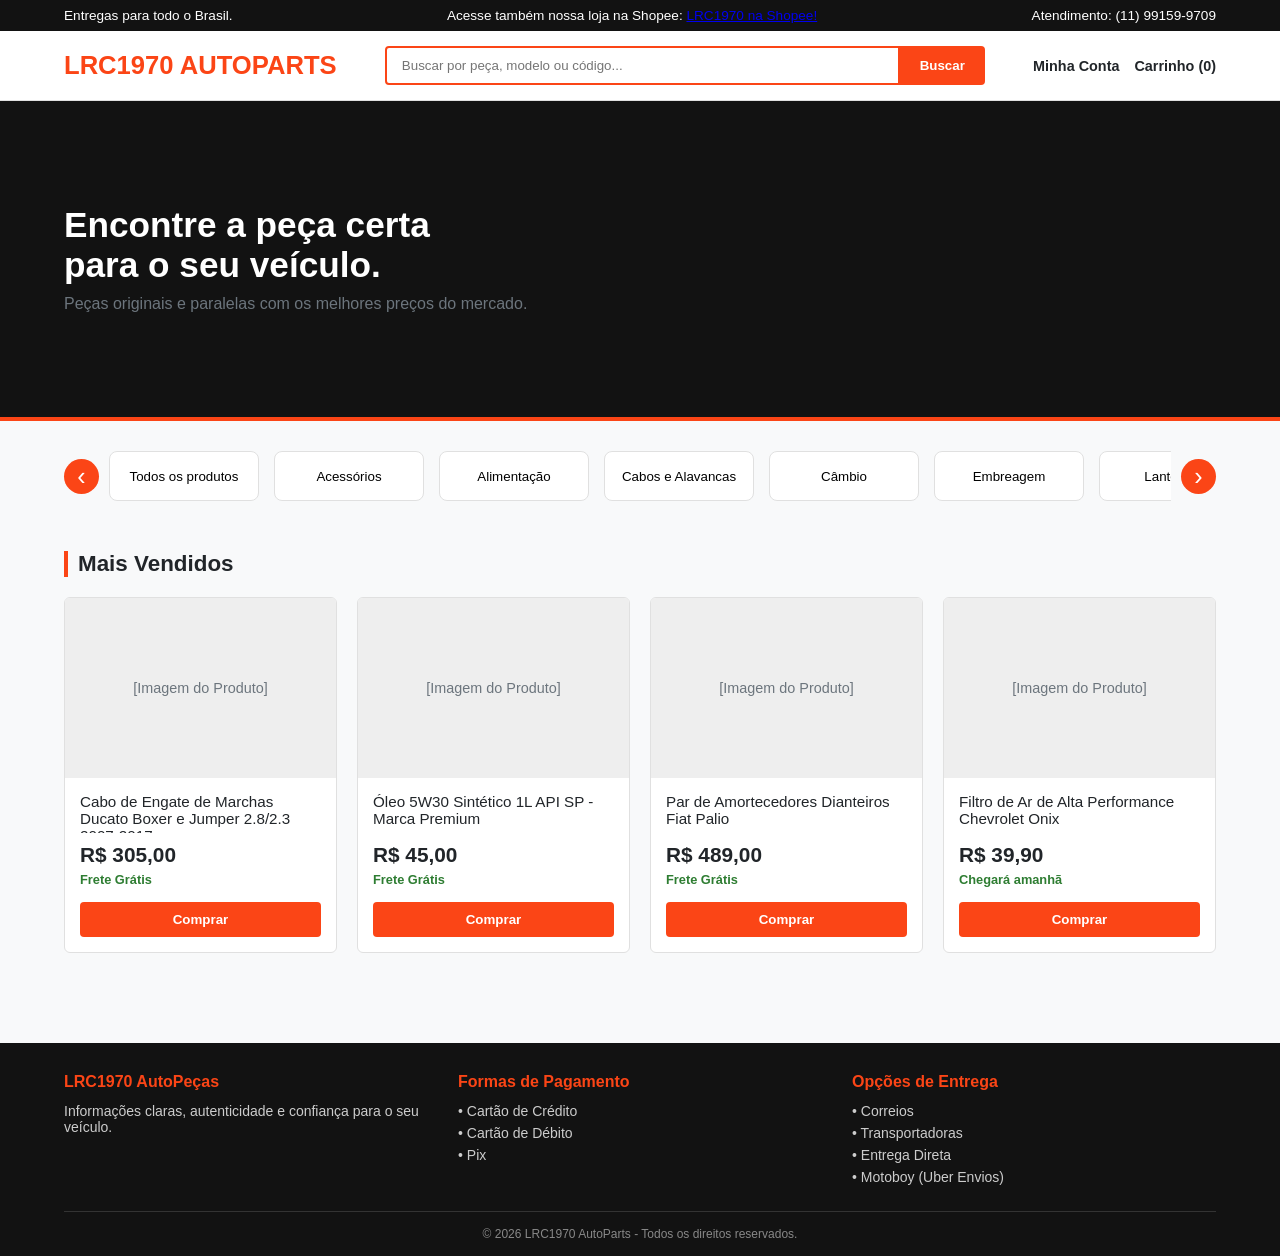
==== public/index.html @ 46115368 "correção de fluxo do formulário" ====
<!DOCTYPE html>
<html lang="pt-BR">

<head>
  <meta charset="UTF-8">
  <meta name="viewport" content="width=device-width, initial-scale=1.0">
  <title> LRC1970 AutoParts</title>
  <link rel="icon" type="image/png" href="assets/images/logo.png">
  <link rel="stylesheet" href="../public/css/index.css">
</head>

<body>

  <!-- Barra superior -->
  <div class="topbar">
    <span>Entregas para todo o Brasil.</span>
    <span>Acesse também nossa loja na Shopee: <a
        href="https://shopee.com.br/luizrcunha1970?entryPoint=ShopBySearch&searchKeyword=lrc1970%20autoparts">LRC1970 na
        Shopee!</a></span>
    <span>Atendimento: (11) 99159-9709</span>
  </div>

  <!-- Cabeçalho -->
  <header>
    <div class="header-container">

      <!-- Logo -->
      <a href="#" class="logo">LRC1970 AUTOPARTS</a>

      <!-- Busca -->
      <div class="search-box">
        <input type="text" placeholder="Buscar por peça, modelo ou código...">
        <button>Buscar</button>
      </div>

      <!-- Conta e carrinho -->
      <div class="user-actions">
        <a href="#" style="color: inherit; text-decoration: none;">Minha Conta</a>
        <a href="#" style="color: inherit; text-decoration: none;">Carrinho (0)</a>
      </div>

    </div>
  </header>

  <!-- Banner principal -->
  <section class="hero">
    <div class="hero-text">
      <h1>Encontre a peça certa <br>para o seu veículo.</h1>
      <p>Peças originais e paralelas com os melhores preços do mercado.</p>
    </div>

    <!-- carrossel -->
    <div class="carrossel">
      <div class="carrossel-track">
        <a href="#"></a>
        <a href="#"></a>
        <a href="#"></a>
      </div>
    </div>
  </section>

  <!-- Categorias de produtos -->
  <section class="categories">

    <button class="category-arrow left" onclick="scrollCategories(-1)">‹</button>

    <div class="categories-container" id="categoriesContainer">
      <button class="cat-card" data-category="all">Todos os produtos</button>
      <button class="cat-card" data-category="acessorios">Acessórios</button>
      <button class="cat-card" data-category="alimentacao">Alimentação</button>
      <button class="cat-card" data-category="cabos-alavancas">Cabos e Alavancas</button>
      <button class="cat-card" data-category="cambio">Câmbio</button>
      <button class="cat-card" data-category="embreagem">Embreagem</button>
      <button class="cat-card" data-category="lanternas">Lanternas</button>
      <button class="cat-card" data-category="motor">Motor</button>
      <button class="cat-card" data-category="suspensao">Suspensão</button>
      <button class="cat-card" data-category="transmissao">Transmissão</button>
    </div>

    <button class="category-arrow right" onclick="scrollCategories(1)">›</button>

  </section>

  <!-- Produtos mais vendidos -->
  <section class="products-section">
    <h2 class="section-title">Mais Vendidos</h2>

    <div class="product-grid">

      <!-- Produto 1 -->
      <div class="product-card" data-category="cabos-alavancas">
        <div class="product-img">[Imagem do Produto]</div>
        <div class="product-info">
          <div class="product-title">Cabo de Engate de Marchas Ducato Boxer e Jumper 2.8/2.3 2007-2017</div>
          <div class="product-price">R$ 305,00</div>
          <div class="shipping-tag">Frete Grátis</div>
          <button class="btn-buy">Comprar</button>
        </div>
      </div>

      <!-- Produto 2 -->
      <div class="product-card">
        <div class="product-img">[Imagem do Produto]</div>
        <div class="product-info">
          <div class="product-title">Óleo 5W30 Sintético 1L API SP - Marca Premium</div>
          <div class="product-price">R$ 45,00</div>
          <div class="shipping-tag">Frete Grátis</div>
          <button class="btn-buy">Comprar</button>
        </div>
      </div>

      <!-- Produto 3 -->
      <div class="product-card">
        <div class="product-img">[Imagem do Produto]</div>
        <div class="product-info">
          <div class="product-title">Par de Amortecedores Dianteiros Fiat Palio</div>
          <div class="product-price">R$ 489,00</div>
          <div class="shipping-tag">Frete Grátis</div>
          <button class="btn-buy">Comprar</button>
        </div>
      </div>

      <!-- Produto 4 -->
      <div class="product-card">
        <div class="product-img">[Imagem do Produto]</div>
        <div class="product-info">
          <div class="product-title">Filtro de Ar de Alta Performance Chevrolet Onix</div>
          <div class="product-price">R$ 39,90</div>
          <div class="shipping-tag">Chegará amanhã</div>
          <button class="btn-buy">Comprar</button>
        </div>
      </div>

    </div>
  </section>

  <!-- Rodapé -->
  <footer>
    <div class="footer-content">
      <div class="footer-column">
        <h4>LRC1970 AutoPeças</h4>
        <ul>
          <li>Informações claras, autenticidade e confiança para o seu veículo.</li>
        </ul>
      </div>

      <div class="footer-column">
        <h4>Formas de Pagamento</h4>
        <ul>
          <li>• Cartão de Crédito</li>
          <li>• Cartão de Débito</li>
          <li>• Pix</li>
        </ul>
      </div>

      <div class="footer-column">
        <h4>Opções de Entrega</h4>
        <ul>
          <li>• Correios</li>
          <li>• Transportadoras</li>
          <li>• Entrega Direta</li>
          <li>• Motoboy (Uber Envios)</li>
        </ul>
      </div>
    </div>

    <div class="footer-bottom">
      &copy; 2026 LRC1970 AutoParts - Todos os direitos reservados.
    </div>
  </footer>

</body>
<script src="../public/js/index.js"></script>

</html>
---- public/css/index.css ----
:root {
  --primary-color: #fb4516;
  --primary-hover: #df3e15;
  --bg-dark: #121212;
  --bg-light: #f8f9fa;
  --card-bg: #ffffff;
  --text-main: #212529;
  --text-muted: #6c757d;
  --border-color: #e0e0e0;
}

* {
  box-sizing: border-box;
  margin: 0;
  padding: 0;
  font-family: 'Segoe UI', Tahoma, Geneva, Verdana, sans-serif;
}

body {
  background-color: var(--bg-light);
  color: var(--text-main);
}

.topbar {
  background-color: var(--bg-dark);
  color: #fff;
  padding: 8px 5%;
  display: flex;
  justify-content: space-between;
  font-size: 0.85rem;
}

header {
  background-color: var(--card-bg);
  border-bottom: 1px solid var(--border-color);
  padding: 15px 5%;
  position: sticky;
  top: 0;
  z-index: 100;
}

.header-container {
  display: flex;
  align-items: center;
  justify-content: space-between;
  gap: 20px;
}

.logo {
  font-size: 1.6rem;
  font-weight: 800;
  color: var(--primary-color);
  text-decoration: none;
}

.search-box {
  flex: 1;
  max-width: 600px;
  display: flex;
}

.search-box input {
  width: 100%;
  padding: 10px 15px;
  border: 2px solid var(--primary-color);
  border-radius: 4px 0 0 4px;
  outline: none;
}

.search-box button {
  background-color: var(--primary-color);
  color: white;
  border: none;
  padding: 0 20px;
  border-radius: 0 4px 4px 0;
  cursor: pointer;
  font-weight: bold;
  transition: background 0.2s;
}

.search-box button:hover {
  background-color: var(--primary-hover);
}

.user-actions {
  display: flex;
  gap: 15px;
  font-size: 0.9rem;
  font-weight: 600;
}

.hero {
  background-color: var(--bg-dark);
  color: white;
  padding: 40px 5%;
  display: flex;
  justify-content: space-between;
  align-items: center;
  border-bottom: 4px solid var(--primary-color);
}

.hero-text h1 {
  font-size: 2.2rem;
  margin-bottom: 10px;
}

.hero-text p {
  color: var(--text-muted);
  margin-bottom: 0px;
}

/* Banner principal */
.hero {
  background-color: var(--bg-dark);
  color: white;
  min-height: 320px;
  display: flex;
  align-items: stretch;
  border-bottom: 4px solid var(--primary-color);
  padding: 0 5%;
}

/* Metade esquerda do banner */
.hero-text {
  width: 50%;
  display: flex;
  flex-direction: column;
  justify-content: center;
  padding-right: 40px;
}

.hero-text h1 {
  font-size: 2.2rem;
  margin-bottom: 10px;
}

.hero-text p {
  color: var(--text-muted);
  margin-bottom: 0;
}

.carousel {
  width: 50%;
  overflow: hidden;
}

.carousel-track {
  display: flex;
  width: 300%;
  height: 100%;
  animation: carousel 12s infinite;
}

/* Cada imagem ocupa exatamente a metade da direita */
.carousel-track img {
  width: 33.3333%;
  height: 100%;
  object-fit: cover;
  flex-shrink: 0;
}

@keyframes carousel {

  0%,
  30% {
    transform: translateX(0);
  }

  33%,
  63% {
    transform: translateX(-33.3333%);
  }

  66%,
  96% {
    transform: translateX(-66.6666%);
  }

  100% {
    transform: translateX(0);
  }

}

.categories {
  padding: 30px 5%;
  display: flex;
  align-items: center;
  gap: 10px;
}

/* Área que contém os botões */
.categories-container {
  display: flex;
  gap: 15px;
  overflow: hidden;
  flex: 1;
  scroll-behavior: smooth;
}

.cat-card {
  background-color: var(--card-bg);
  border: 1px solid var(--border-color);
  padding: 15px;
  border-radius: 8px;
  cursor: pointer;
  transition: background-color 0.2s, border-color 0.2s, color 0.2s;

  min-width: 150px;
  width: 150px;
  height: 50px;

  display: flex;
  align-items: center;
  justify-content: center;

  text-align: center;
  flex-shrink: 0;
}

.cat-card:hover {
  border-color: var(--primary-color);
}

/* Categoria selecionada */
.cat-card.active {
  background-color: var(--primary-color);
  border-color: var(--primary-color);
  color: white;
}

.cat-card.active:hover {
  background-color: var(--primary-hover);
  border-color: var(--primary-hover);
}

.category-arrow {
  background-color: var(--primary-color);
  color: white;
  border: none;
  width: 35px;
  height: 35px;
  border-radius: 50%;
  cursor: pointer;
  font-size: 25px;
  line-height: 1;
  flex-shrink: 0;

  display: flex;
  align-items: center;
  justify-content: center;

  transition: background-color 0.2s;
}

.category-arrow:hover {
  background-color: var(--primary-hover);
}

.products-section {
  padding: 20px 5% 50px;
}

.section-title {
  font-size: 1.4rem;
  margin-bottom: 20px;
  border-left: 4px solid var(--primary-color);
  padding-left: 10px;
}

/* Grid que organiza os produtos */
.product-grid {
  display: grid;
  grid-template-columns: repeat(auto-fill, minmax(220px, 1fr));
  gap: 20px;
}

/* Cartão individual de cada produto */
.product-card {
  background-color: var(--card-bg);
  border: 1px solid var(--border-color);
  border-radius: 6px;
  overflow: hidden;
  display: flex;
  flex-direction: column;
  transition: transform 0.2s, box-shadow 0.2s;
}

/* Efeito ao passar o mouse no produto */
.product-card:hover {
  transform: translateY(-3px);
  box-shadow: 0 4px 12px rgba(0, 0, 0, 0.1);
}

/* Área reservada para a imagem do produto */
.product-img {
  width: 100%;
  height: 180px;
  background-color: #eee;
  display: flex;
  align-items: center;
  justify-content: center;
  color: var(--text-muted);
  font-size: 0.9rem;
}

/* Informações do produto */
.product-info {
  padding: 15px;
  display: flex;
  flex-direction: column;
  flex-grow: 1;
}

/* Nome do produto */
.product-title {
  font-size: 0.95rem;
  color: var(--text-main);
  margin-bottom: 10px;
  height: 40px;
  overflow: hidden;
}

/* Preço do produto */
.product-price {
  font-size: 1.3rem;
  font-weight: bold;
  color: var(--text-main);
}

/* Informação de frete/entrega */
.shipping-tag {
  color: #2e7d32;
  font-size: 0.8rem;
  font-weight: bold;
  margin-top: 5px;
}

/* Botão de compra */
.btn-buy {
  margin-top: 15px;
  background-color: var(--primary-color);
  color: white;
  border: none;
  padding: 10px;
  border-radius: 4px;
  font-weight: bold;
  cursor: pointer;
  width: 100%;
}

.btn-buy:hover {
  background-color: var(--primary-hover);
}

/* Rodapé da página */
footer {
  background-color: var(--bg-dark);
  color: #fff;
  padding: 30px 5% 15px 5%;
  margin-top: 40px;
}

.footer-content {
  display: grid;
  grid-template-columns: repeat(auto-fit, minmax(220px, 1fr));
  gap: 30px;
  margin-bottom: 20px;
}

.footer-column h4 {
  color: var(--primary-color);
  margin-bottom: 12px;
  font-size: 16px;
}

.footer-column ul {
  list-style: none;
}

.footer-column ul li {
  font-size: 14px;
  margin-bottom: 6px;
  color: #ccc;
}

.footer-bottom {
  border-top: 1px solid #333;
  padding-top: 15px;
  text-align: center;
  font-size: 12px;
  color: #888;
}

@media (max-width: 768px) {
  .container {
    flex-direction: column;
  }

  aside.filters {
    width: 100%;
  }
}
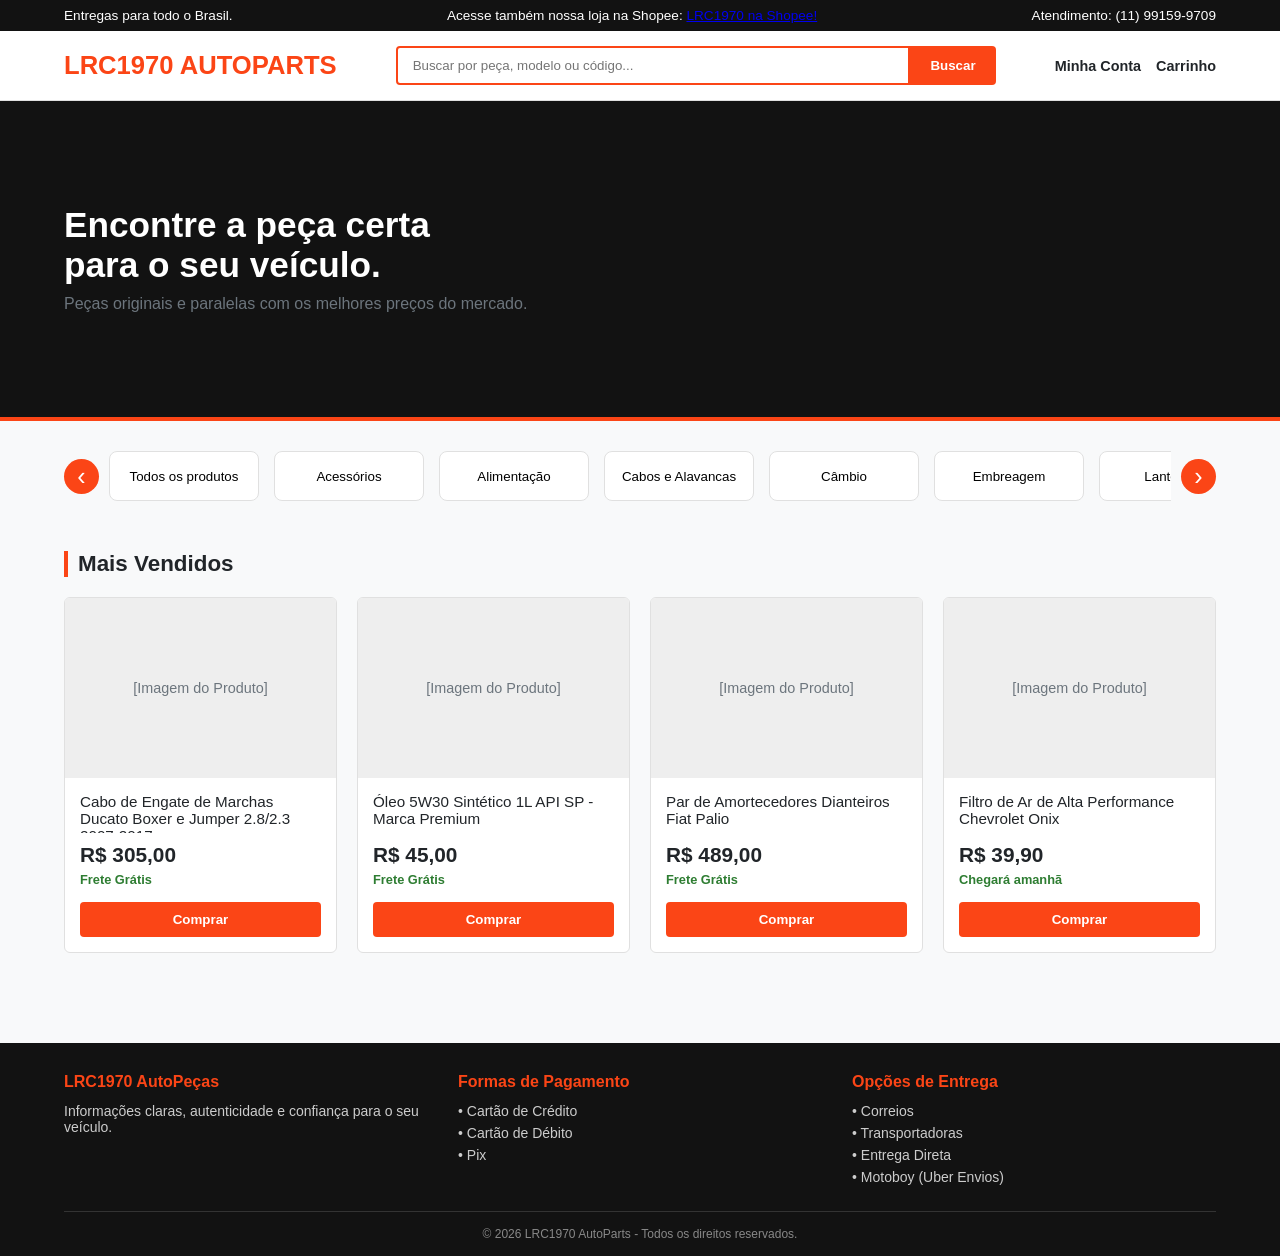
==== commit cbb446bc: "Fatoração PHP, ajustes HTML e classes JavaScript" ====
--- a/public/index.html
+++ b/public/index.html
@@ -14,7 +14,7 @@
   <!-- Barra superior -->
   <div class="topbar">
     <span>Entregas para todo o Brasil.</span>
-    <span>Acesse também nossa loja na Shopee: <a
+    <span>Acesse também nossa loja na Shopee: <a target="blank"
         href="https://shopee.com.br/luizrcunha1970?entryPoint=ShopBySearch&searchKeyword=lrc1970%20autoparts">LRC1970 na
         Shopee!</a></span>
     <span>Atendimento: (11) 99159-9709</span>
@@ -25,7 +25,7 @@
     <div class="header-container">
 
       <!-- Logo -->
-      <a href="#" class="logo">LRC1970 AUTOPARTS</a>
+      <a href="index.html" class="logo">LRC1970 AUTOPARTS</a>
 
       <!-- Busca -->
       <div class="search-box">
@@ -35,8 +35,8 @@
 
       <!-- Conta e carrinho -->
       <div class="user-actions">
-        <a href="#" style="color: inherit; text-decoration: none;">Minha Conta</a>
-        <a href="#" style="color: inherit; text-decoration: none;">Carrinho (0)</a>
+        <a href="forms.html" style="color: inherit; text-decoration: none;">Minha Conta</a>
+        <a href="forms.html" style="color: inherit; text-decoration: none;">Carrinho</a>
       </div>
 
     </div>
--- a/public/css/index.css
+++ b/public/css/index.css
@@ -13,7 +13,7 @@
   box-sizing: border-box;
   margin: 0;
   padding: 0;
-  font-family: 'Segoe UI', Tahoma, Geneva, Verdana, sans-serif;
+  font-family: "Segoe UI", Tahoma, Geneva, Verdana, sans-serif;
 }
 
 body {
@@ -160,7 +160,6 @@
 }
 
 @keyframes carousel {
-
   0%,
   30% {
     transform: translateX(0);
@@ -179,7 +178,6 @@
   100% {
     transform: translateX(0);
   }
-
 }
 
 .categories {
@@ -204,7 +202,10 @@
   padding: 15px;
   border-radius: 8px;
   cursor: pointer;
-  transition: background-color 0.2s, border-color 0.2s, color 0.2s;
+  transition:
+    background-color 0.2s,
+    border-color 0.2s,
+    color 0.2s;
 
   min-width: 150px;
   width: 150px;
@@ -283,7 +284,9 @@
   overflow: hidden;
   display: flex;
   flex-direction: column;
-  transition: transform 0.2s, box-shadow 0.2s;
+  transition:
+    transform 0.2s,
+    box-shadow 0.2s;
 }
 
 /* Efeito ao passar o mouse no produto */
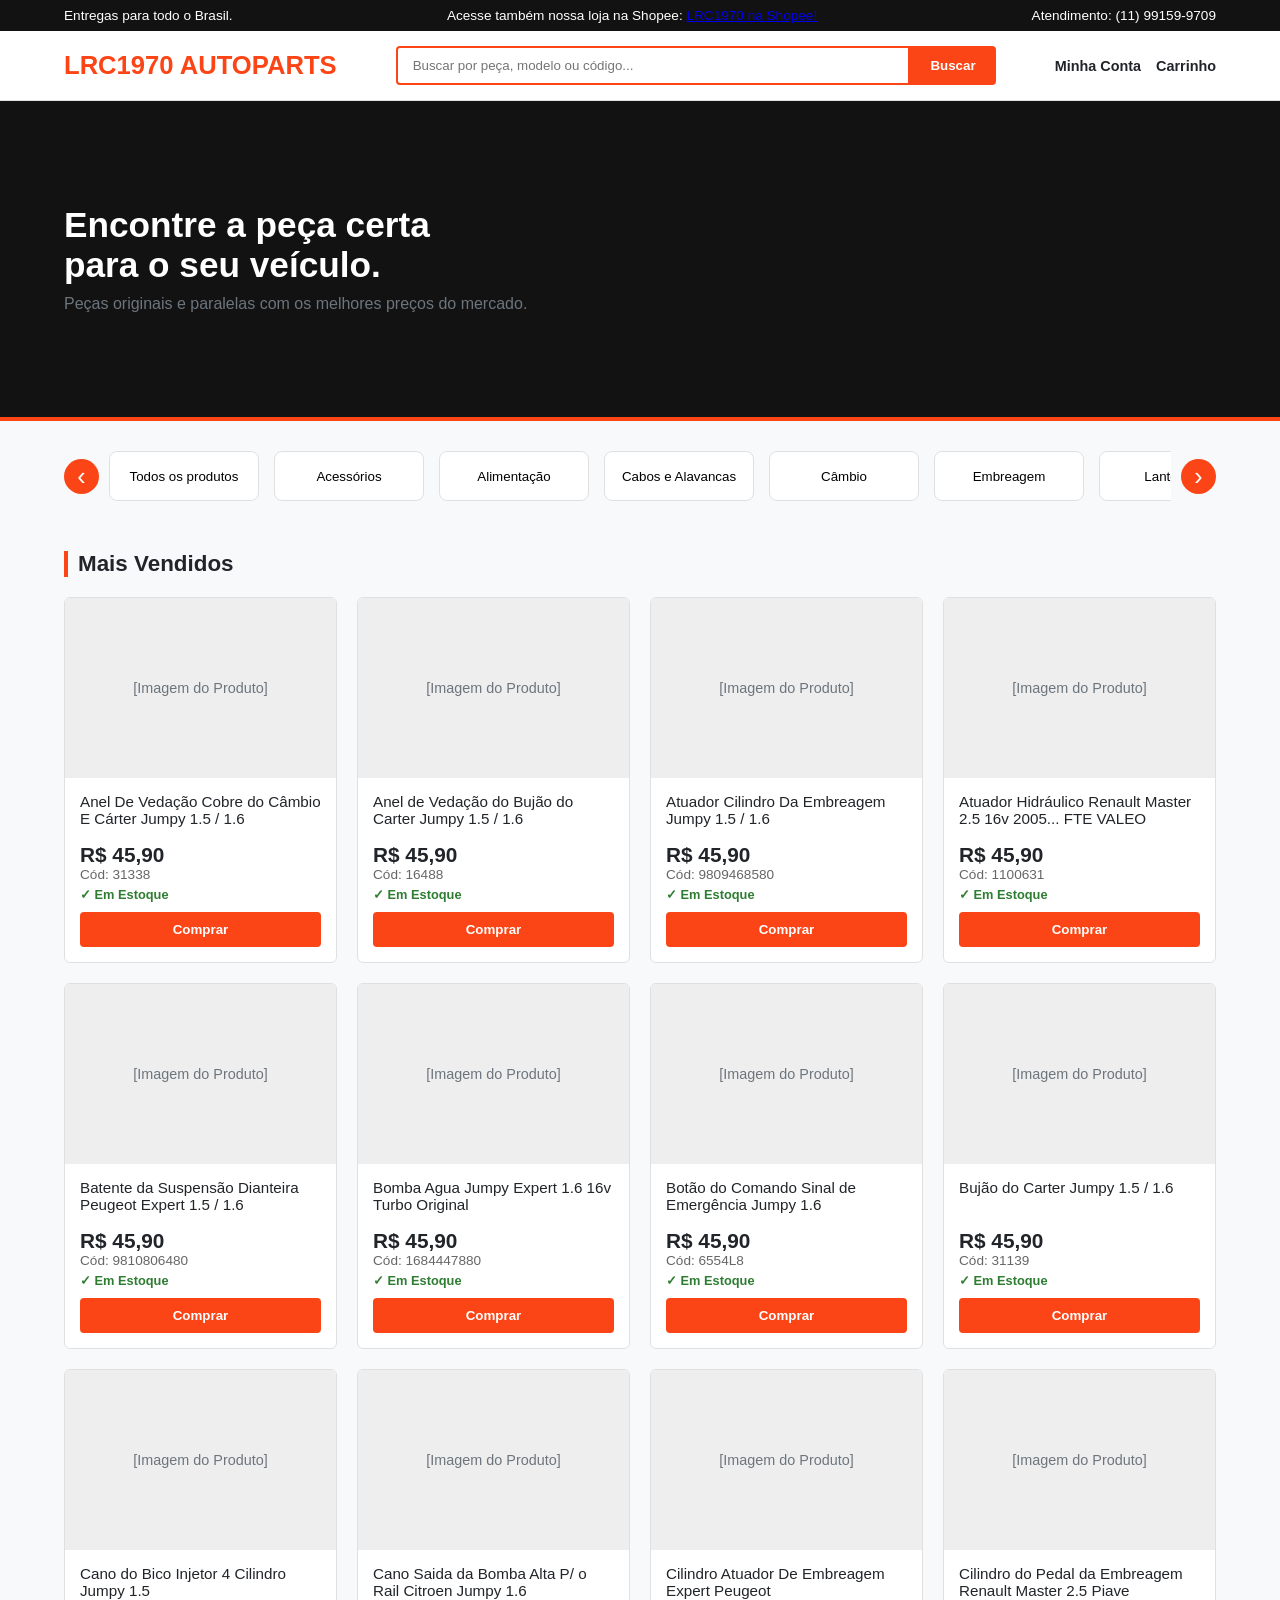
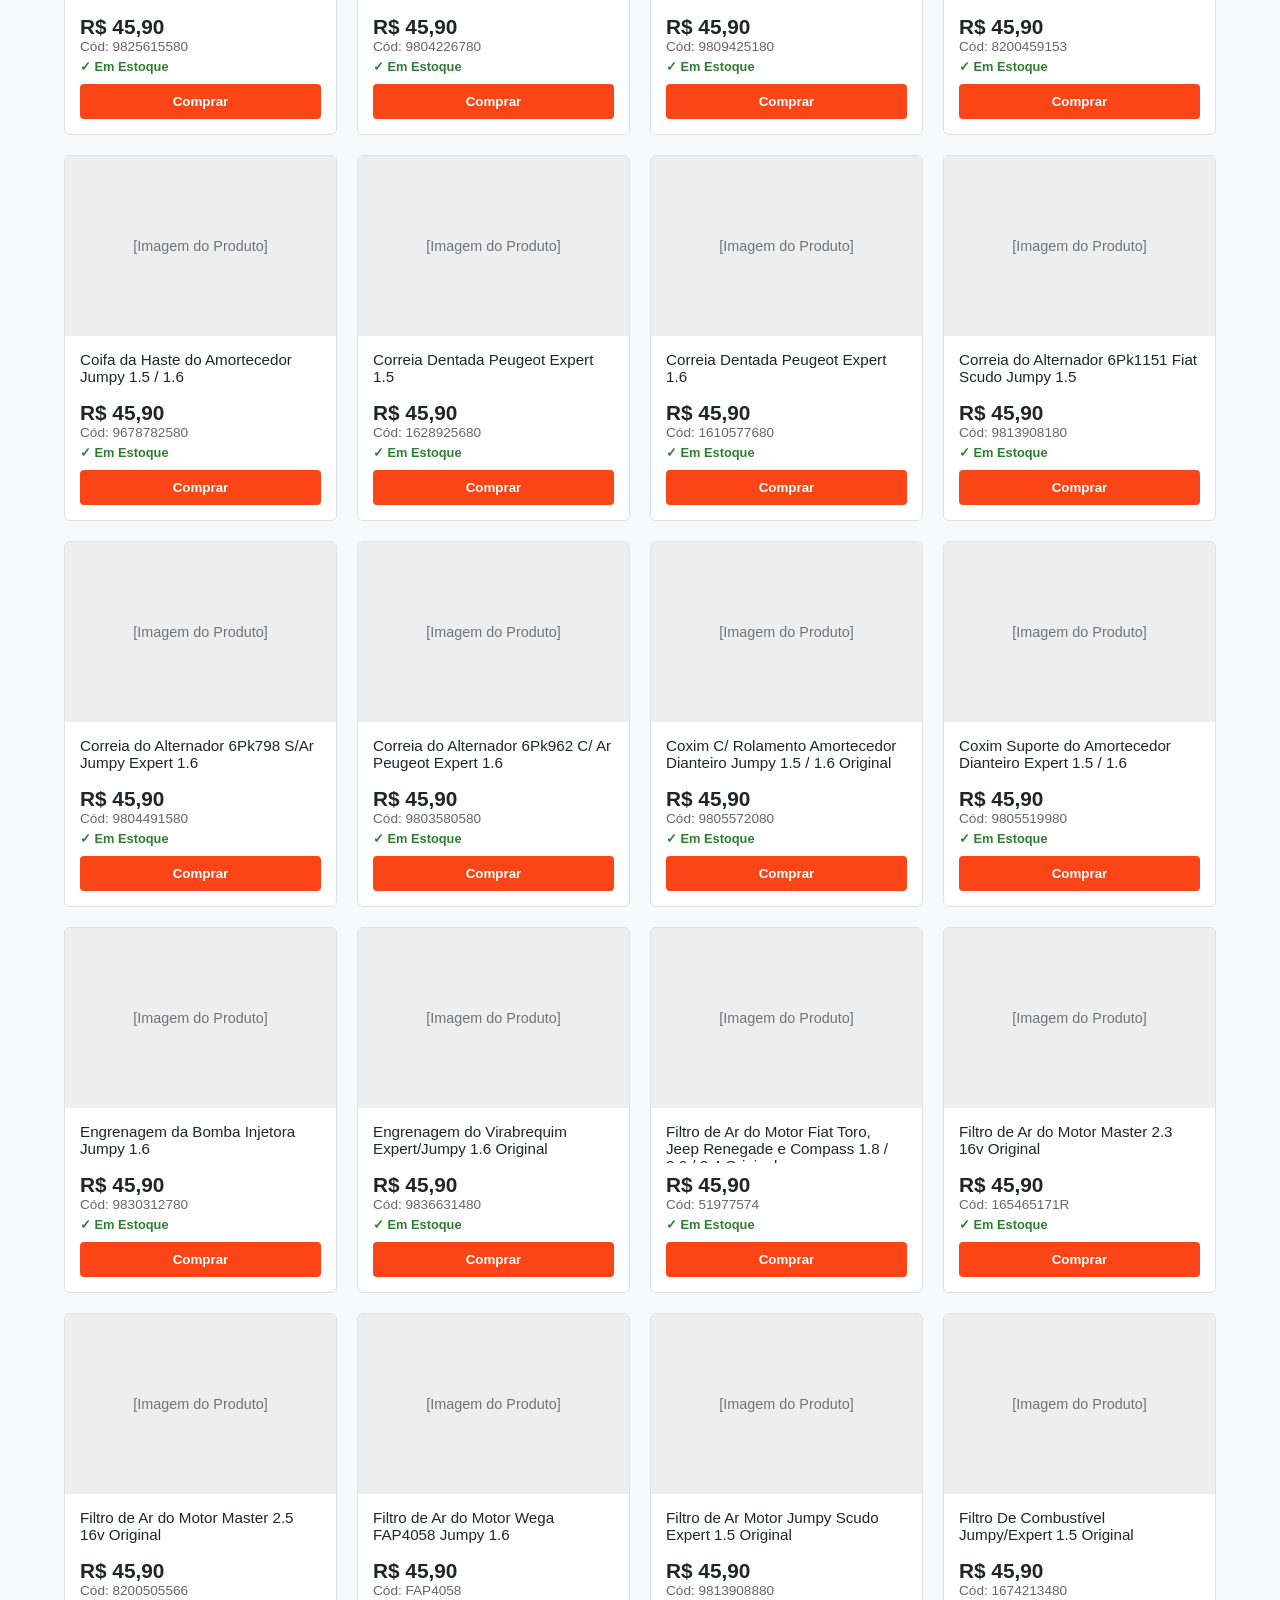
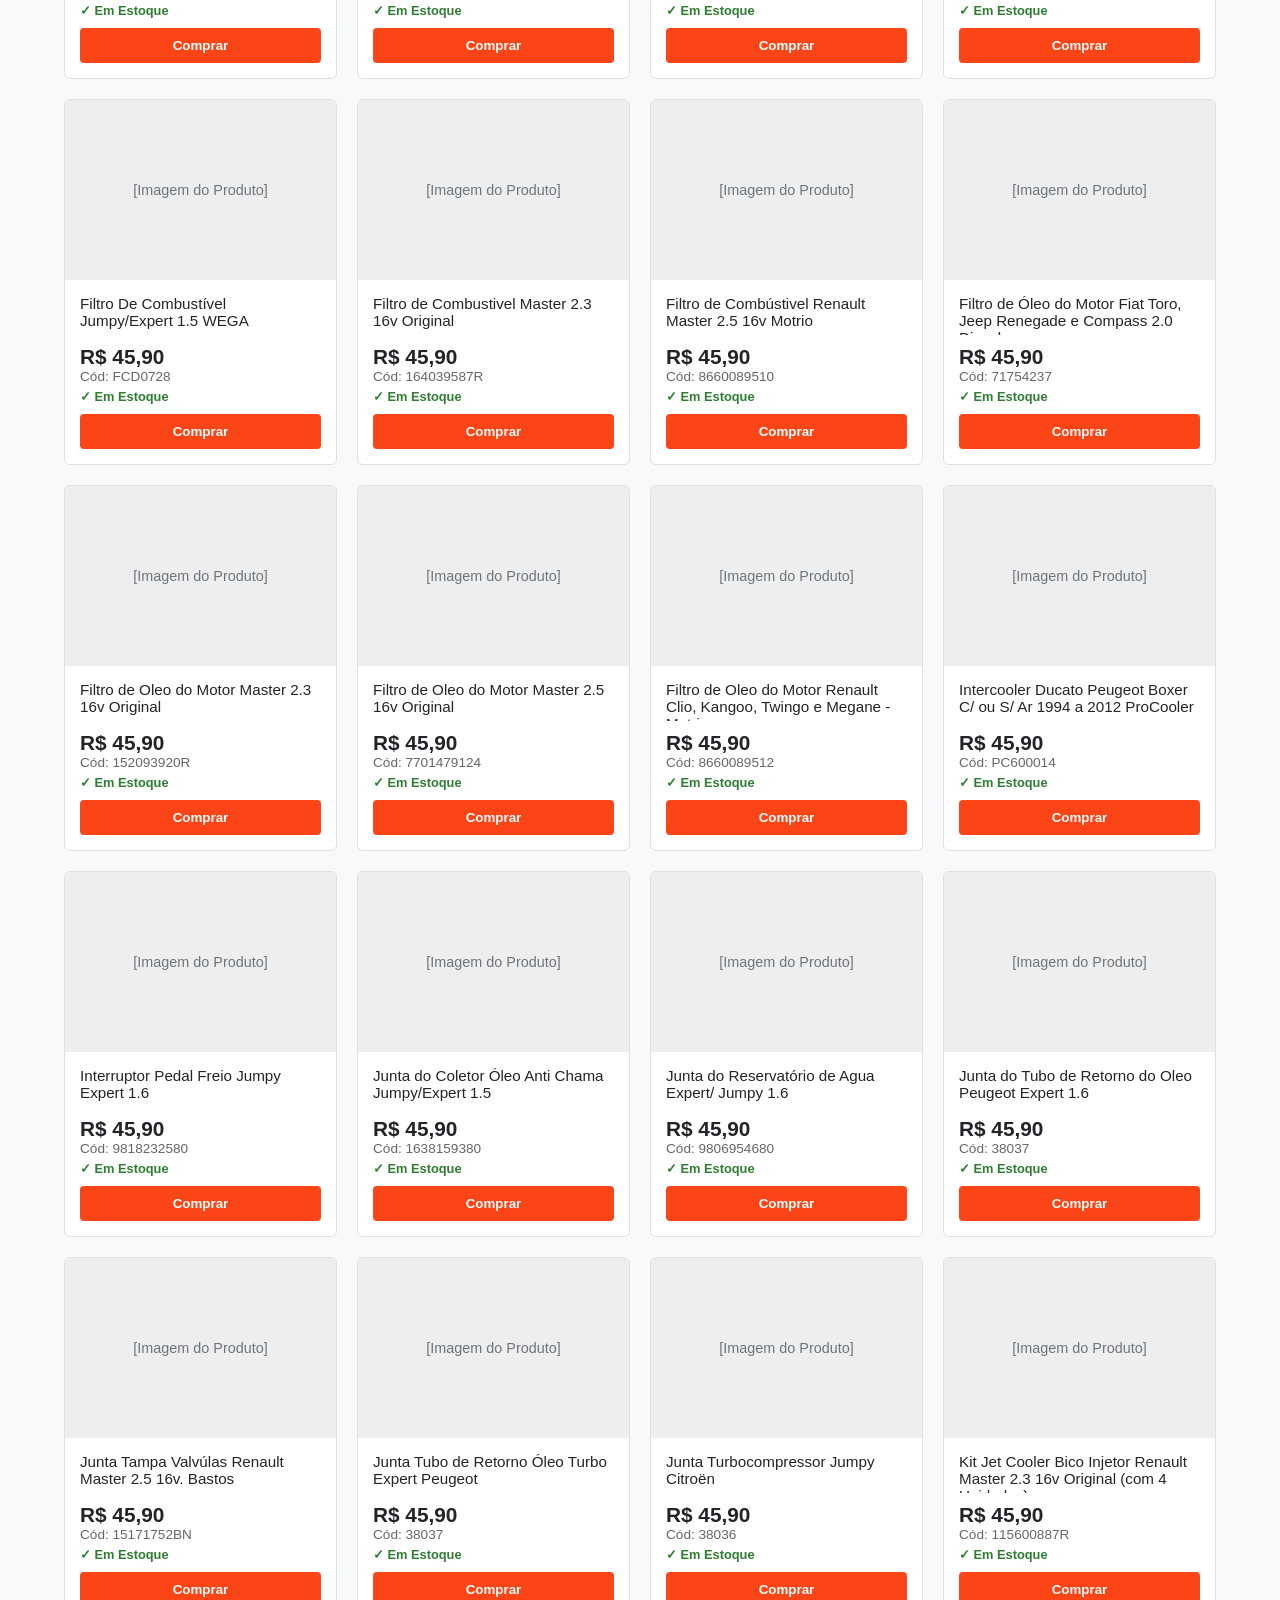
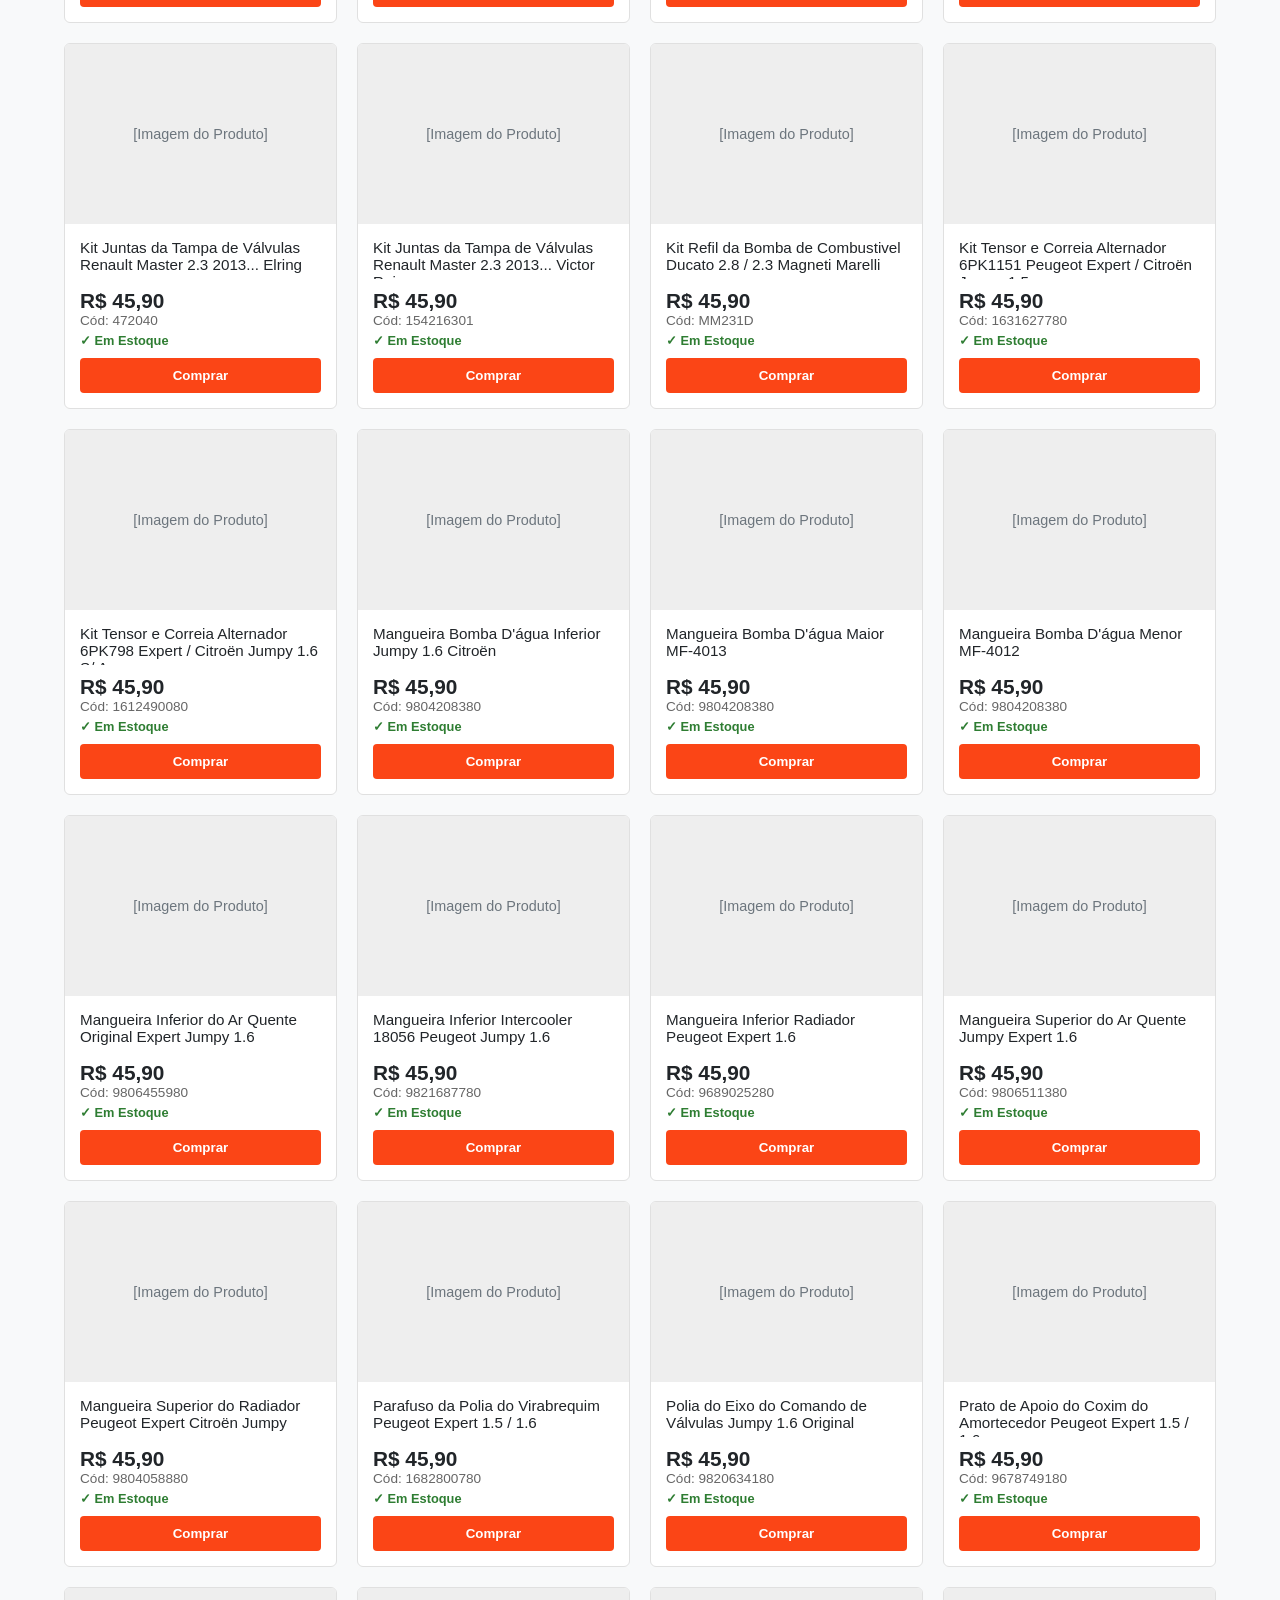
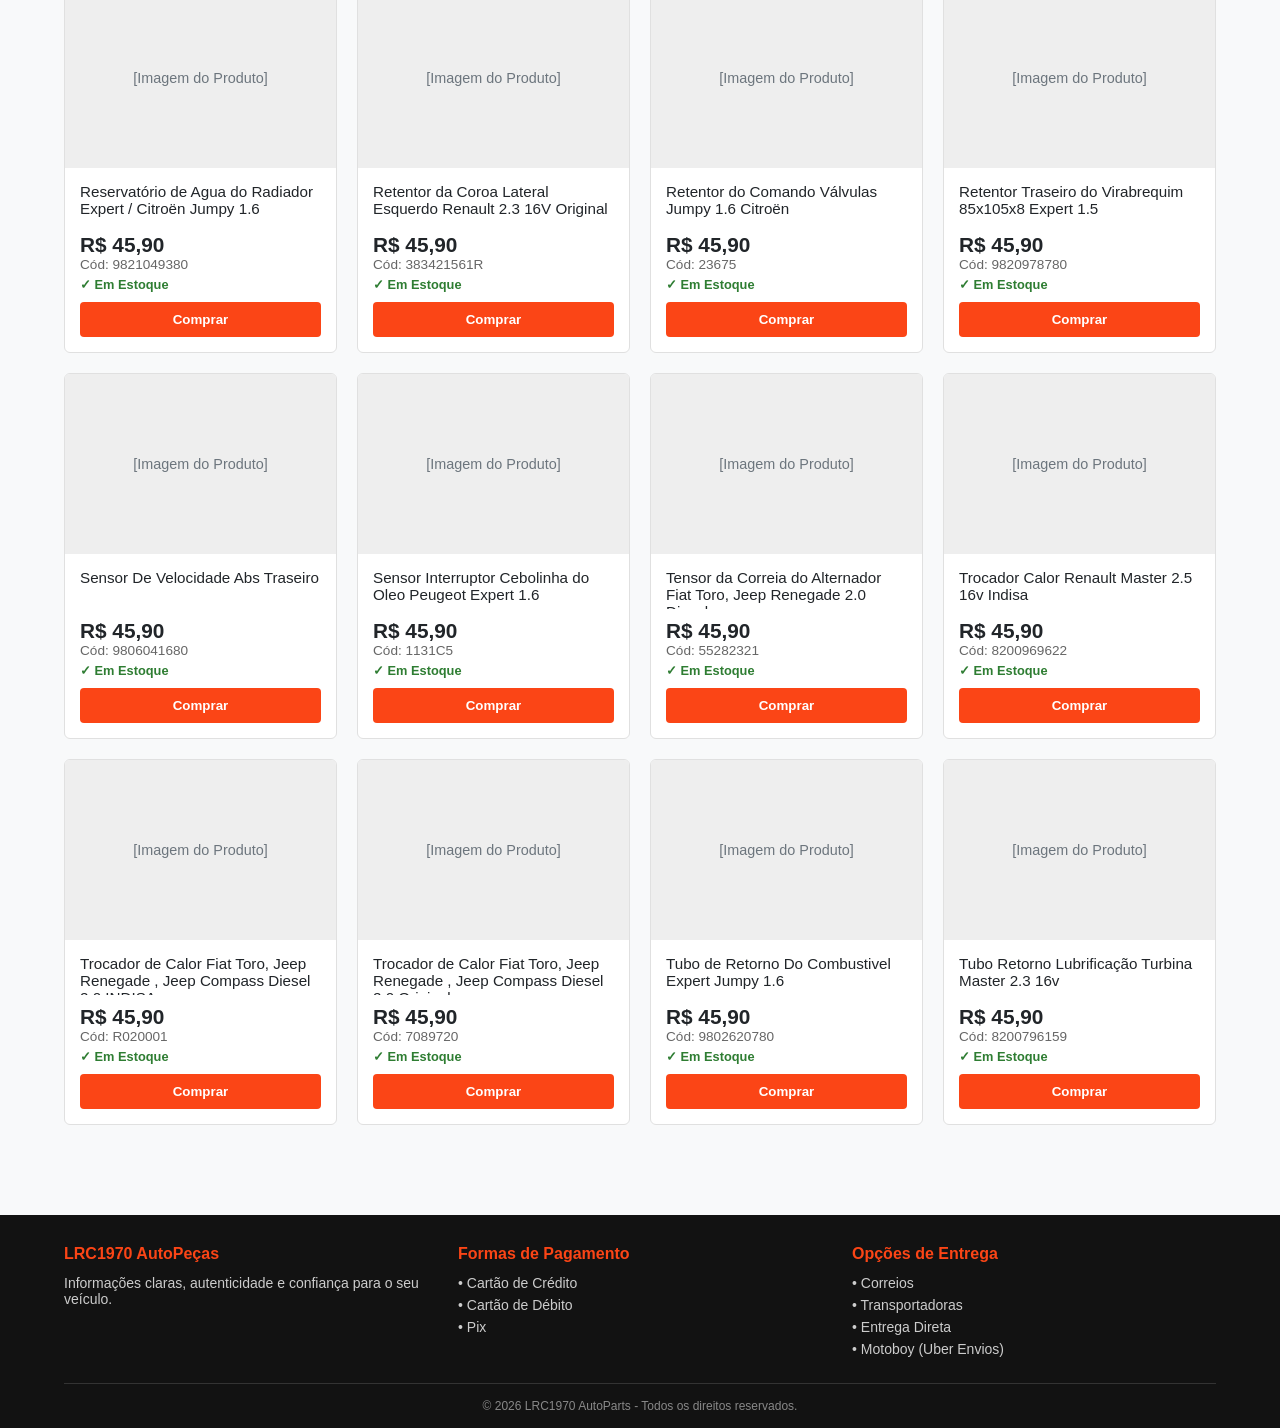
==== commit 45cfe5de: "correção de dinâmica das páginas" ====
--- a/public/index.html
+++ b/public/index.html
@@ -87,50 +87,6 @@
 
     <div class="product-grid">
 
-      <!-- Produto 1 -->
-      <div class="product-card" data-category="cabos-alavancas">
-        <div class="product-img">[Imagem do Produto]</div>
-        <div class="product-info">
-          <div class="product-title">Cabo de Engate de Marchas Ducato Boxer e Jumper 2.8/2.3 2007-2017</div>
-          <div class="product-price">R$ 305,00</div>
-          <div class="shipping-tag">Frete Grátis</div>
-          <button class="btn-buy">Comprar</button>
-        </div>
-      </div>
-
-      <!-- Produto 2 -->
-      <div class="product-card">
-        <div class="product-img">[Imagem do Produto]</div>
-        <div class="product-info">
-          <div class="product-title">Óleo 5W30 Sintético 1L API SP - Marca Premium</div>
-          <div class="product-price">R$ 45,00</div>
-          <div class="shipping-tag">Frete Grátis</div>
-          <button class="btn-buy">Comprar</button>
-        </div>
-      </div>
-
-      <!-- Produto 3 -->
-      <div class="product-card">
-        <div class="product-img">[Imagem do Produto]</div>
-        <div class="product-info">
-          <div class="product-title">Par de Amortecedores Dianteiros Fiat Palio</div>
-          <div class="product-price">R$ 489,00</div>
-          <div class="shipping-tag">Frete Grátis</div>
-          <button class="btn-buy">Comprar</button>
-        </div>
-      </div>
-
-      <!-- Produto 4 -->
-      <div class="product-card">
-        <div class="product-img">[Imagem do Produto]</div>
-        <div class="product-info">
-          <div class="product-title">Filtro de Ar de Alta Performance Chevrolet Onix</div>
-          <div class="product-price">R$ 39,90</div>
-          <div class="shipping-tag">Chegará amanhã</div>
-          <button class="btn-buy">Comprar</button>
-        </div>
-      </div>
-
     </div>
   </section>
 
